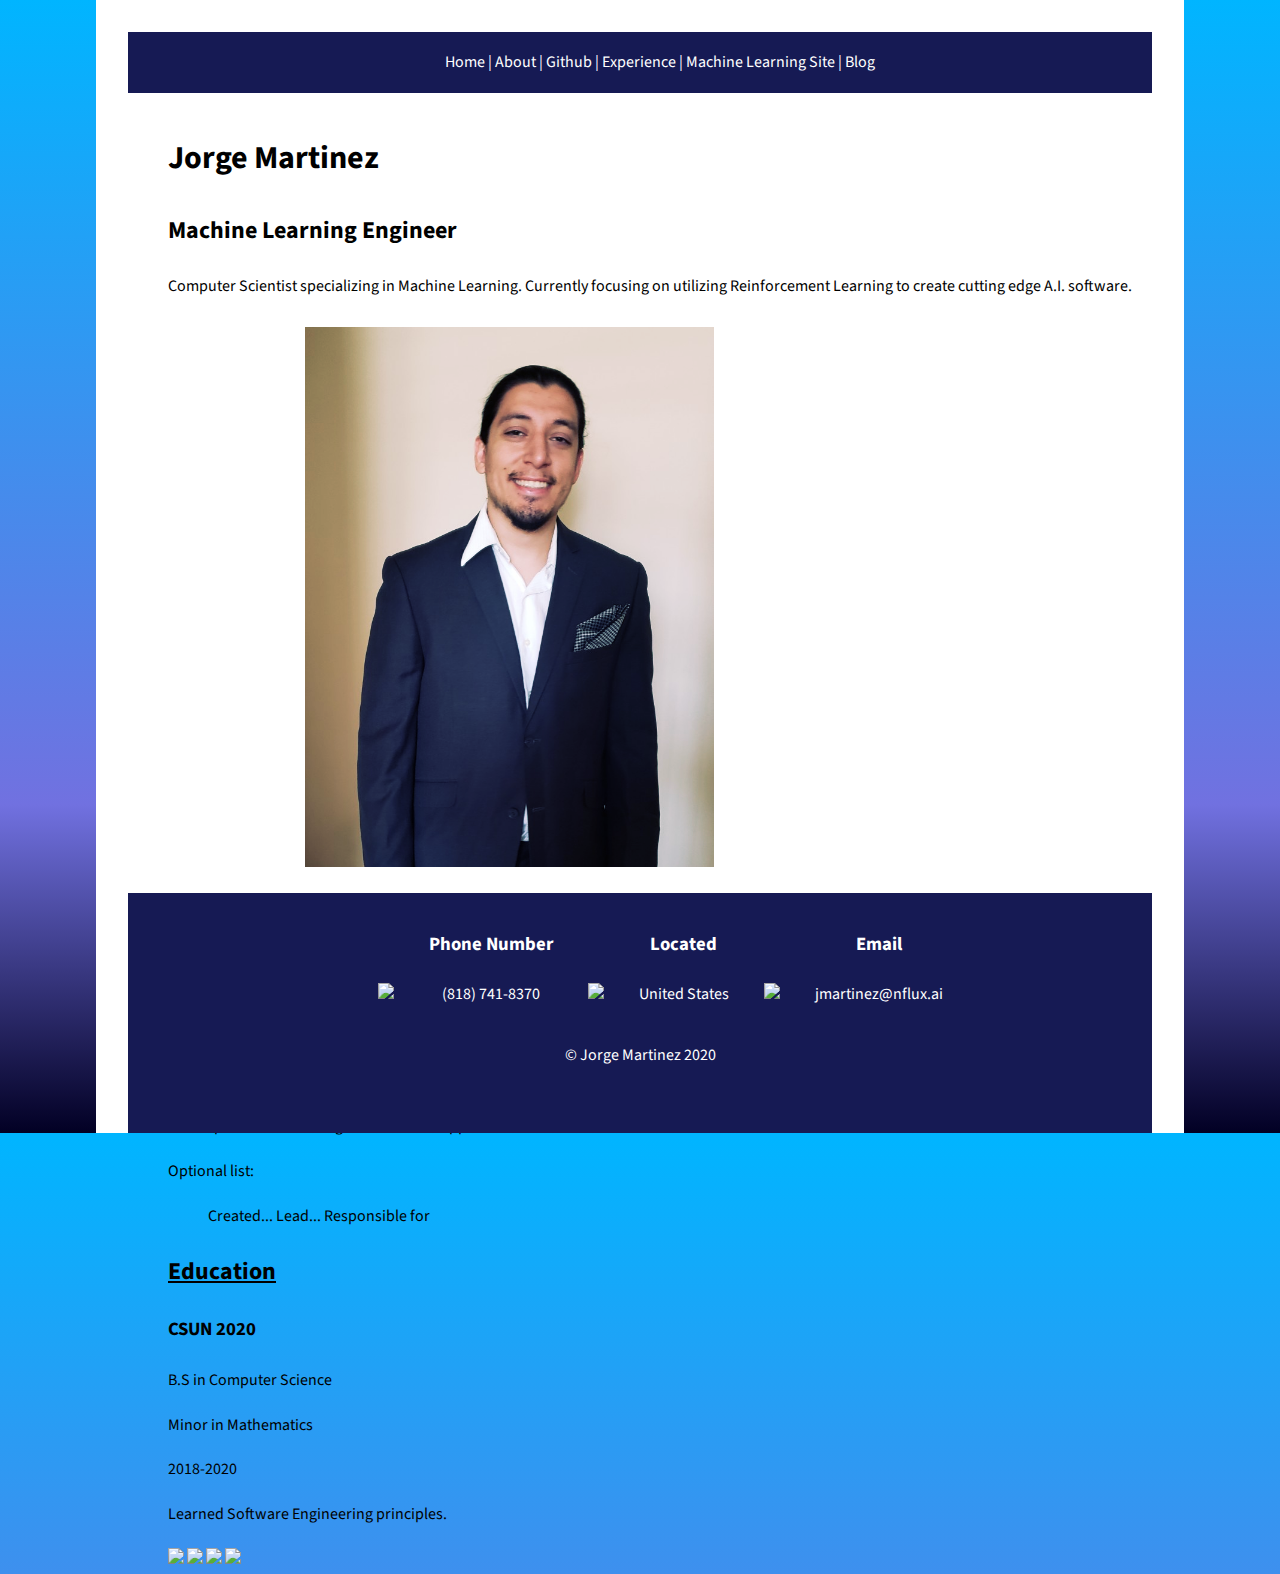
==== index.html @ 80ad0f2d "first commit" ====
<!DOCTYPE html>
<html lang="en">

<head>
    <meta charset="UTF-8">
    <meta name="viewport" content="width=device-width, initial-scale=1.0">
    <title>Jorge Martinez | Resume</title>
    <link rel="stylesheet" href="css/styles.css">
    <link href="https://fonts.googleapis.com/css?family=Source+Sans+Pro&display=swap" rel="stylesheet">

</head>

<body>

    <!-- // Intro -->
    <header class="intro">

        <nav role="navigation" class="nav">
            <ul>
                <li><a href="#" title="Home Page">Home |</a></li>
                <li><a href="#intro" title="About Jorge Martinez">About | </a></li>
                <li><a href="https://github.com/martinezjorge" title="Jorge's Github">Github |</a></li>
                <li><a href="#work" title="Jorge's Experience">Experience | </a></li>
                <li><a href="#" title="Jorge's Machine Learning Website">Machine Learning Site |</a></li>
                <li><a href="#" title="Jorge's Blog">Blog</a></li>

            </ul>
        </nav>

    </header>

    <main class="main">

        <ul>
            <li>
                <section class="column">

                    <h1>Jorge Martinez</h1>
                    <h2>Machine Learning Engineer</h2>
                    <p class="overflow">
                        Computer Scientist specializing in Machine Learning.

                        Currently focusing on utilizing Reinforcement Learning to create cutting edge A.I. software.
                    </p>

                </section>
            </li>
            <li>
                <section class="column">

                    <img class="photo_prop" src="assets/ProPhoto.png" alt="">

                </section>

            </li>
            <li>
                <section class="column">

                    <h2><u>Work Experience</u></h2>

                    <div>
                        <!-- Job Details: copy this whole block to add more jobs -->
                        <h3>Machine Learning Engineer</h3>
                        <p>nFlux AI</p>
                        <p>Sept 2019 - Present</p>

                        <!-- Add as many paragraphs as you need. -->
                        <p>Develop machine learning solutions and applications.</p>

                        <!-- This list can be deleted if you don't want to use it. -->
                        <p>Optional list:</p>
                        <ul>
                            <li>Created...</li>
                            <li>Lead...</li>
                            <li>Responsible for</li>
                        </ul>
                        <!-- end of Job Details block. -->
                    </div>


                    <h2><u>Education</u></h2>


                    <div class="Education">

                        <!-- School details: copy this whole block to add more schools. -->
                        <h3>CSUN 2020</h3>
                        <p>B.S in Computer Science</p>
                        <p>Minor in Mathematics</p>
                        <p>2018-2020</p>

                        <!-- Add as many paragraphs as you need. -->
                        <p>Learned Software Engineering principles.</p>
                        <!-- End of school details. -->

                    </div>

                    <img src="https://img.icons8.com/ios/50/000000/twitter.png">

                    <img src="https://img.icons8.com/ios/50/000000/facebook-circled.png">

                    <img src="https://img.icons8.com/metro/50/000000/linkedin.png">

                    <img src="https://img.icons8.com/android/50/000000/google-plus.png">


                </section>

            </li>
        </ul>

    </main>


    <footer>

        <div class="contact">
            <ul>
                <li>
                    <div class="icon">
                        <img src="https://img.icons8.com/wired/50/000000/cell-phone.png">
                    </div>
                </li>
                <li>
                    <div class="info">
                        <h3>Phone Number</h3>
                        <p>(818) 741-8370</p>
                    </div>
                </li>

                <li>
                    <div class="icon">
                        <img src="https://img.icons8.com/wired/50/000000/worldwide-location.png">
                    </div>
                </li>

                <li>
                    <div class="info">
                        <h3>Located</h3>
                        <p>
                            United States
                        </p>
                    </div>
                </li>
                <li>
                    <div class="icon">
                        <img src="https://img.icons8.com/wired/50/000000/paper-plane.png">
                    </div>

                </li>
                <li>
                    <div class="info">
                        <h3>Email</h3>
                        <p>jmartinez@nflux.ai</p>
                    </div>

                </li>
            </ul>


        </div>


        <p class="copy">

            &copy; Jorge Martinez 2020

        </p>

    </footer>


</body>



</html>
---- css/styles.css ----
/* Color Palette
# - rgb(2,0,36) with a gradient
# - #ffffff
# - #161a54
# - black
*/

/* Global styles 
------------------------------------*/

html, body {
    margin: 0;
    /* background-color: ; Beccapurple */
    background: rgb(2,0,36);
    background: linear-gradient(0deg, rgba(2,0,36,1) 0%, rgba(113,113,224,1) 29%, rgba(0,181,255,1) 100%); 
    font-family: 'Source Sans Pro', sans-serif;
}

body {
    background: #ffffff;
	width: 80%;
	margin: 0 auto;
	/* margin-left: auto; */
	padding: 2.5% 2.5% 0;
    line-height: 1.8;
}


/* Header & Footer 
------------------------------------*/

.nav {
    background: #161a54;
    overflow: hidden;
    top: 0;
    width: 100%;
    color: white;
    /* position: fixed; */
}

.photo_prop {
    text-align: center;
    margin: 10px auto;
    display: block;
    width: 60%;
    height: auto;
    /* bottom: 0; */

}

nav ul {
    text-align: center;
}

li {
    display:inline-block;
    /* text-align: center; */
    text-decoration: none;

}

a {
    text-decoration: none;
    color: white;
}

footer {

    background: #161a54;
    color: white;
    bottom : 0;
    /* position: fixed; */
    width: 100%;
    height: 15em;
    text-align: center;
    display: inline-block;

}
.main {
    float: left;
    height: 50rem;
    /* display: inline-block; */
}

.overflow {
    overflow-wrap: break-word;
}

/* .column {
    width: 10%; 
} */

.flowLeft {
    float: left;
}

.flowRight {
    float: right;
}

.icon {
    margin: 1em;
}

.info {
    margin: 1em;
}

.copy {
    bottom:0;
}

/* Work Experience
------------------------------------*/

/* .work {


} */

.details{
    background: lightgreen;

}


/* Education
------------------------------------*/

/* .education {

} */

/* .school {

} */
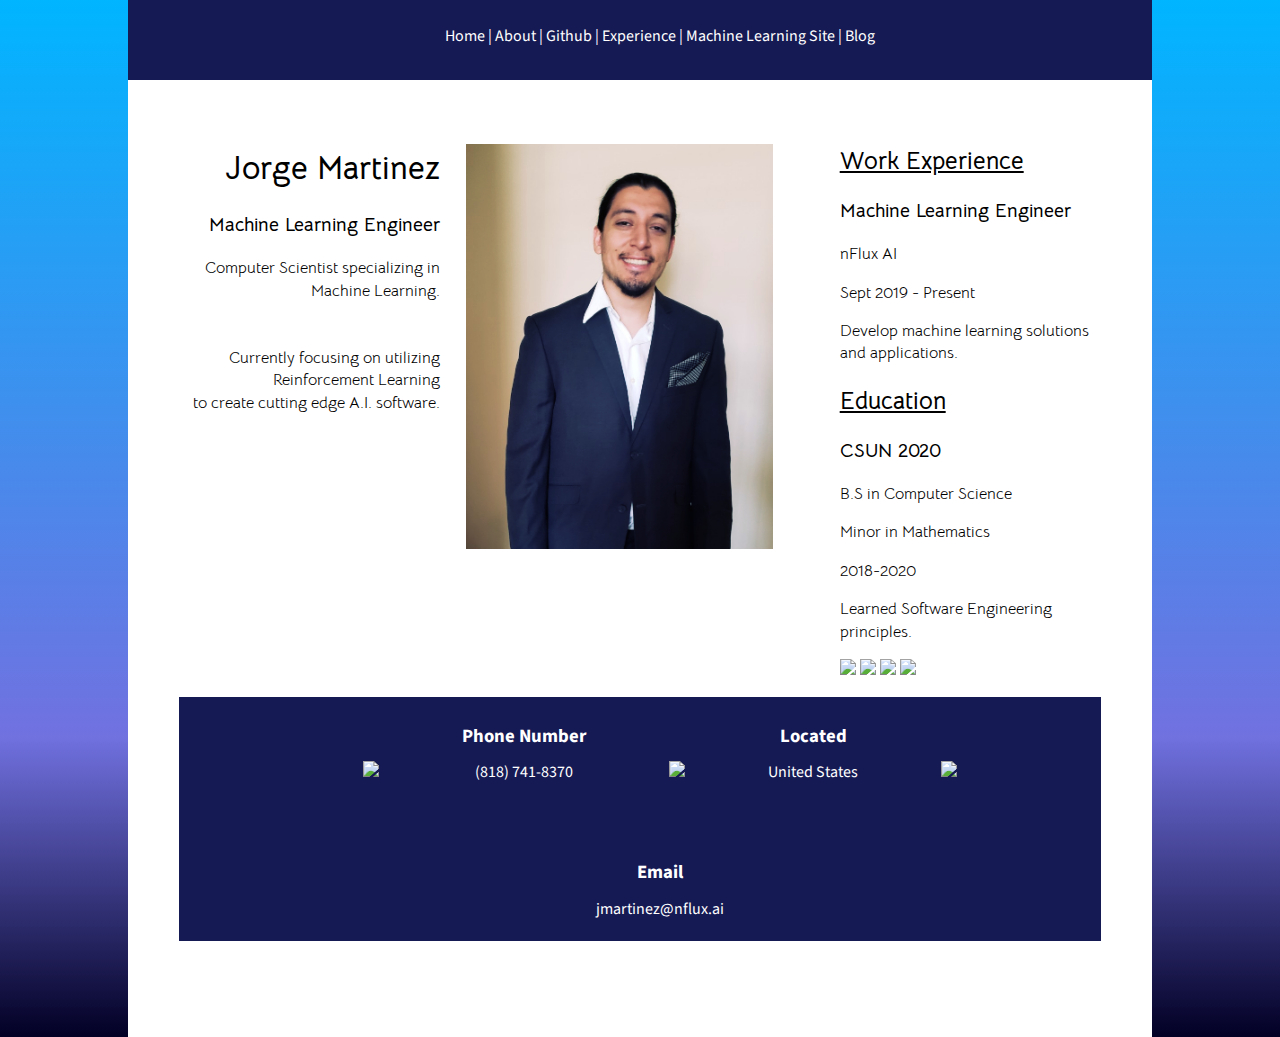
==== commit 3a3eed99: "Redid some formatting, could still use more work" ====
--- a/index.html
+++ b/index.html
@@ -1,177 +1,107 @@
 <!DOCTYPE html>
 <html lang="en">
-
-<head>
-    <meta charset="UTF-8">
-    <meta name="viewport" content="width=device-width, initial-scale=1.0">
-    <title>Jorge Martinez | Resume</title>
-    <link rel="stylesheet" href="css/styles.css">
-    <link href="https://fonts.googleapis.com/css?family=Source+Sans+Pro&display=swap" rel="stylesheet">
-
-</head>
-
-<body>
-
-    <!-- // Intro -->
-    <header class="intro">
-
-        <nav role="navigation" class="nav">
-            <ul>
-                <li><a href="#" title="Home Page">Home |</a></li>
-                <li><a href="#intro" title="About Jorge Martinez">About | </a></li>
-                <li><a href="https://github.com/martinezjorge" title="Jorge's Github">Github |</a></li>
-                <li><a href="#work" title="Jorge's Experience">Experience | </a></li>
-                <li><a href="#" title="Jorge's Machine Learning Website">Machine Learning Site |</a></li>
-                <li><a href="#" title="Jorge's Blog">Blog</a></li>
-
-            </ul>
-        </nav>
-
-    </header>
-
-    <main class="main">
-
-        <ul>
-            <li>
-                <section class="column">
-
-                    <h1>Jorge Martinez</h1>
-                    <h2>Machine Learning Engineer</h2>
-                    <p class="overflow">
-                        Computer Scientist specializing in Machine Learning.
-
-                        Currently focusing on utilizing Reinforcement Learning to create cutting edge A.I. software.
-                    </p>
-
-                </section>
-            </li>
-            <li>
-                <section class="column">
-
-                    <img class="photo_prop" src="assets/ProPhoto.png" alt="">
-
-                </section>
-
-            </li>
-            <li>
-                <section class="column">
-
-                    <h2><u>Work Experience</u></h2>
-
-                    <div>
-                        <!-- Job Details: copy this whole block to add more jobs -->
-                        <h3>Machine Learning Engineer</h3>
-                        <p>nFlux AI</p>
-                        <p>Sept 2019 - Present</p>
-
-                        <!-- Add as many paragraphs as you need. -->
-                        <p>Develop machine learning solutions and applications.</p>
-
-                        <!-- This list can be deleted if you don't want to use it. -->
-                        <p>Optional list:</p>
-                        <ul>
-                            <li>Created...</li>
-                            <li>Lead...</li>
-                            <li>Responsible for</li>
-                        </ul>
-                        <!-- end of Job Details block. -->
-                    </div>
-
-
-                    <h2><u>Education</u></h2>
-
-
-                    <div class="Education">
-
-                        <!-- School details: copy this whole block to add more schools. -->
-                        <h3>CSUN 2020</h3>
-                        <p>B.S in Computer Science</p>
-                        <p>Minor in Mathematics</p>
-                        <p>2018-2020</p>
-
-                        <!-- Add as many paragraphs as you need. -->
-                        <p>Learned Software Engineering principles.</p>
-                        <!-- End of school details. -->
-
-                    </div>
-
-                    <img src="https://img.icons8.com/ios/50/000000/twitter.png">
-
-                    <img src="https://img.icons8.com/ios/50/000000/facebook-circled.png">
-
-                    <img src="https://img.icons8.com/metro/50/000000/linkedin.png">
-
-                    <img src="https://img.icons8.com/android/50/000000/google-plus.png">
-
-
-                </section>
-
-            </li>
-        </ul>
-
-    </main>
-
-
-    <footer>
-
-        <div class="contact">
-            <ul>
-                <li>
-                    <div class="icon">
-                        <img src="https://img.icons8.com/wired/50/000000/cell-phone.png">
-                    </div>
-                </li>
-                <li>
-                    <div class="info">
-                        <h3>Phone Number</h3>
-                        <p>(818) 741-8370</p>
-                    </div>
-                </li>
-
-                <li>
-                    <div class="icon">
-                        <img src="https://img.icons8.com/wired/50/000000/worldwide-location.png">
-                    </div>
-                </li>
-
-                <li>
-                    <div class="info">
-                        <h3>Located</h3>
-                        <p>
-                            United States
-                        </p>
-                    </div>
-                </li>
-                <li>
-                    <div class="icon">
-                        <img src="https://img.icons8.com/wired/50/000000/paper-plane.png">
-                    </div>
-
-                </li>
-                <li>
-                    <div class="info">
-                        <h3>Email</h3>
-                        <p>jmartinez@nflux.ai</p>
-                    </div>
-
-                </li>
-            </ul>
-
-
-        </div>
-
-
-        <p class="copy">
-
-            &copy; Jorge Martinez 2020
-
-        </p>
-
-    </footer>
-
-
-</body>
-
-
-
+    <head>
+        <meta charset="UTF-8">
+        <meta name="viewport" content="width=device-width, initial-scale=1.0">
+        <title>Jorge Martinez | Resume</title>
+        <link rel="stylesheet" href="css/styles.css">
+        <link href="https://fonts.googleapis.com/css?family=Source+Sans+Pro&display=swap" rel="stylesheet">
+        <link href="https://fonts.googleapis.com/css?family=Bellota+Text&display=swap" rel="stylesheet"> 
+    </head>
+    <body>
+        <!-- // Intro -->
+        <header class="intro">
+            <nav role="navigation" class="nav">
+                <ul>
+                    <li><a href="#" title="Home Page">Home |</a></li>
+                    <li><a href="#intro" title="About Jorge Martinez">About | </a></li>
+                    <li><a href="https://github.com/martinezjorge" title="Jorge's Github">Github |</a></li>
+                    <li><a href="#work" title="Jorge's Experience">Experience | </a></li>
+                    <li><a href="#" title="Jorge's Machine Learning Website">Machine Learning Site |</a></li>
+                    <li><a href="#" title="Jorge's Blog">Blog</a></li>
+                </ul>
+            </nav>
+        </header>
+        <main class="main">
+            <section class="flowLeft left_column">
+                <br> <br>
+                <h1>Jorge Martinez</h1>
+                <h3>Machine Learning Engineer</h3>
+                <p class="overflow">
+                    Computer Scientist specializing in Machine Learning. <br> <br> <br>
+                    Currently focusing on utilizing Reinforcement Learning <br> to create cutting edge A.I. software.
+                </p>
+            </section>
+            <section class="portrait">
+                <img class="photo_prop" src="assets/ProPhoto.png" alt="">
+            </section>
+            <section class="flowRight right_column">
+                <br> <br>
+                <h2><u>Work Experience</u></h2>
+                <div>
+                    <!-- Job Details: copy this whole block to add more jobs -->
+                    <h3>Machine Learning Engineer</h3>
+                    <p>nFlux AI</p>
+                    <p>Sept 2019 - Present</p>
+                    <p>Develop machine learning solutions <br> and applications.</p>
+                </div>
+                <h2><u>Education</u></h2>
+                <div class="Education">
+                    <h3>CSUN 2020</h3>
+                    <p>B.S in Computer Science</p>
+                    <p>Minor in Mathematics</p>
+                    <p>2018-2020</p>
+                    <p>Learned Software Engineering principles.</p>
+                </div>
+                <img src="https://img.icons8.com/ios/50/000000/twitter.png">
+                <img src="https://img.icons8.com/ios/50/000000/facebook-circled.png">
+                <img src="https://img.icons8.com/metro/50/000000/linkedin.png">
+                <img src="https://img.icons8.com/android/50/000000/google-plus.png">
+            </section>
+        </main>
+        <footer>
+            <div class="contact">
+                <ul>
+                    <li>
+                        <div class="icon">
+                            <img src="https://img.icons8.com/wired/50/000000/cell-phone.png">
+                        </div>
+                    </li>
+                    <li>
+                        <div class="info">
+                            <h3>Phone Number</h3>
+                            <p>(818) 741-8370</p>
+                        </div>
+                    </li>
+                    <li>
+                        <div class="icon">
+                            <img src="https://img.icons8.com/wired/50/000000/worldwide-location.png">
+                        </div>
+                    </li>
+                    <li>
+                        <div class="info">
+                            <h3>Located</h3>
+                            <p>
+                                United States
+                            </p>
+                        </div>
+                    </li>
+                    <li>
+                        <div class="icon">
+                            <img src="https://img.icons8.com/wired/50/000000/paper-plane.png">
+                        </div>
+                    </li>
+                    <li>
+                        <div class="info">
+                            <h3>Email</h3>
+                            <p>jmartinez@nflux.ai</p>
+                        </div>
+                    </li>
+                </ul>
+                <p class="copy">
+                    &copy; Jorge Martinez 2020
+                </p>
+            </div>
+        </footer>
+    </body>
 </html>--- a/css/styles.css
+++ b/css/styles.css
@@ -11,20 +11,21 @@
 html, body {
     margin: 0;
     /* background-color: ; Beccapurple */
-    background: rgb(2,0,36);
-    background: linear-gradient(0deg, rgba(2,0,36,1) 0%, rgba(113,113,224,1) 29%, rgba(0,181,255,1) 100%); 
+    background: rgb(2, 0, 36);
+    background: linear-gradient(0deg, rgba(2, 0, 36, 1) 0%, rgba(113, 113, 224, 1) 29%, rgba(0, 181, 255, 1) 100%);
     font-family: 'Source Sans Pro', sans-serif;
+    line-height: 10;
+
 }
 
 body {
     background: #ffffff;
-	width: 80%;
-	margin: 0 auto;
-	/* margin-left: auto; */
-	padding: 2.5% 2.5% 0;
-    line-height: 1.8;
+    width: 80%;
+    height: 100%;
+    margin: 0 auto;
+    bottom: 0;
+    padding: 0% 0% 0;
 }
-
 
 /* Header & Footer 
 ------------------------------------*/
@@ -33,19 +34,28 @@
     background: #161a54;
     overflow: hidden;
     top: 0;
+    margin-top: 0;
+    padding-top: 0;
     width: 100%;
     color: white;
-    /* position: fixed; */
+    height: 5rem;
+    line-height: 2.5;
 }
 
 .photo_prop {
     text-align: center;
-    margin: 10px auto;
-    display: block;
-    width: 60%;
-    height: auto;
-    /* bottom: 0; */
+    margin-top: 2em;
+    padding-top: 2em;
+    bottom: 0;
+    width: 100%;
+    height: 100%;
+    line-height: 0;
+}
 
+img {
+    margin: 0;
+    padding: 0;
+    line-height: 0;
 }
 
 nav ul {
@@ -53,10 +63,8 @@
 }
 
 li {
-    display:inline-block;
-    /* text-align: center; */
+    display: inline-block;
     text-decoration: none;
-
 }
 
 a {
@@ -64,31 +72,48 @@
     color: white;
 }
 
+.left_column {
+    text-align: right;
+}
+
+.right_column {
+    text-align: left;
+}
+
 footer {
-
-    background: #161a54;
     color: white;
-    bottom : 0;
-    /* position: fixed; */
+    bottom: 0;
     width: 100%;
-    height: 15em;
+    height: 16em;
     text-align: center;
     display: inline-block;
+    line-height: 0;
+}
 
+.contact {
+    background: #161a54;
+    width: 90%;
+    margin: 0px auto;
+    height: 95%;
+    bottom: 0;
+    line-height: 1;
 }
+
 .main {
-    float: left;
-    height: 50rem;
-    /* display: inline-block; */
+    display: inline;
+}
+
+section {
+    width: 28%;
+    margin: 0% 2.5% 0;
+    bottom: 0;
+    line-height: 1.4;
+    font-family: 'Bellota Text', cursive;
 }
 
 .overflow {
     overflow-wrap: break-word;
 }
-
-/* .column {
-    width: 10%; 
-} */
 
 .flowLeft {
     float: left;
@@ -99,7 +124,8 @@
 }
 
 .icon {
-    margin: 1em;
+    margin: 2em;
+    padding: 2em;
 }
 
 .info {
@@ -107,30 +133,27 @@
 }
 
 .copy {
-    bottom:0;
+    bottom: 0;
 }
 
-/* Work Experience
-------------------------------------*/
-
-/* .work {
-
-
-} */
-
-.details{
-    background: lightgreen;
-
+.portrait {
+    width: 30%;
+    height: auto;
+    margin: 0 auto;
+    padding: 0;
+    text-align: center;
+    float: right;
+    float: left;
+    bottom: 0;
+    line-height: 0;
 }
 
+.center {
+    text-align: center;
+    margin: 10px auto 20px;
+    display: block;
+}
 
-/* Education
-------------------------------------*/
-
-/* .education {
-
-} */
-
-/* .school {
-
-} */+.details {
+    background: lightgreen;
+}